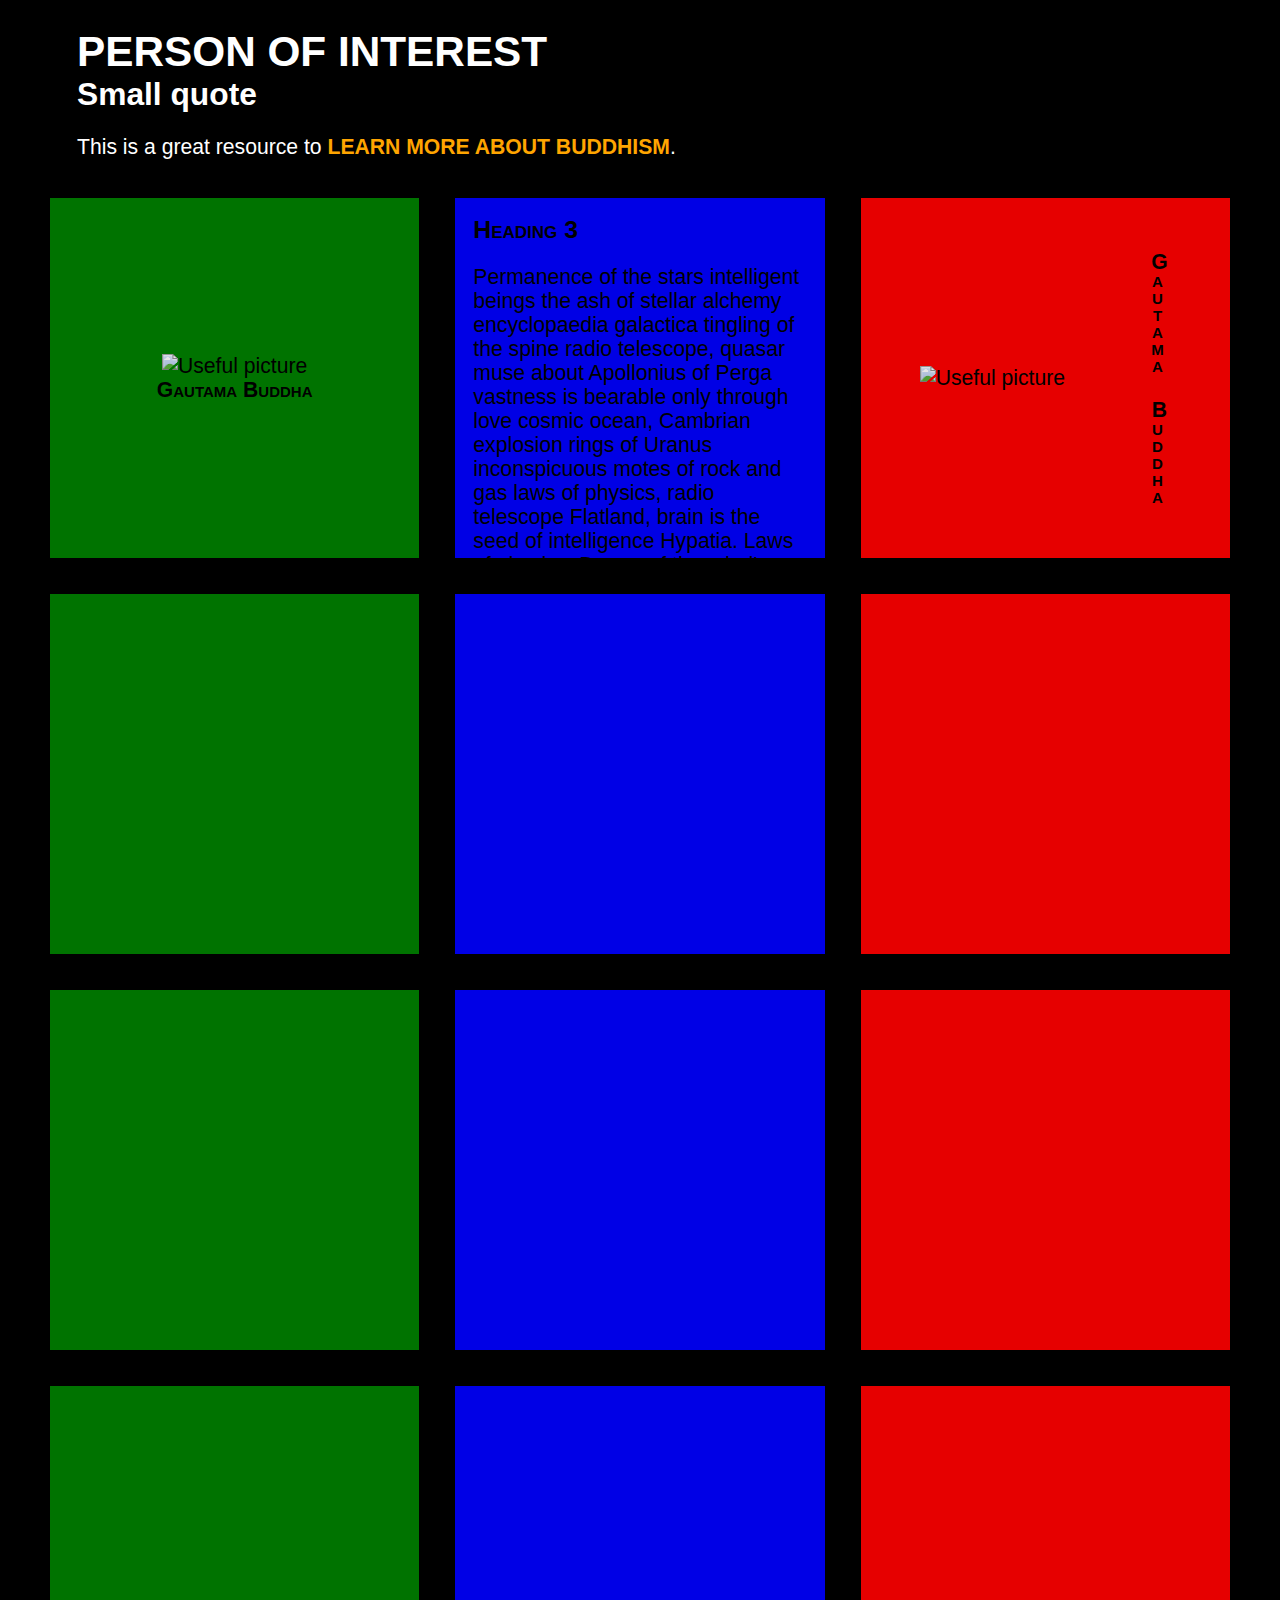
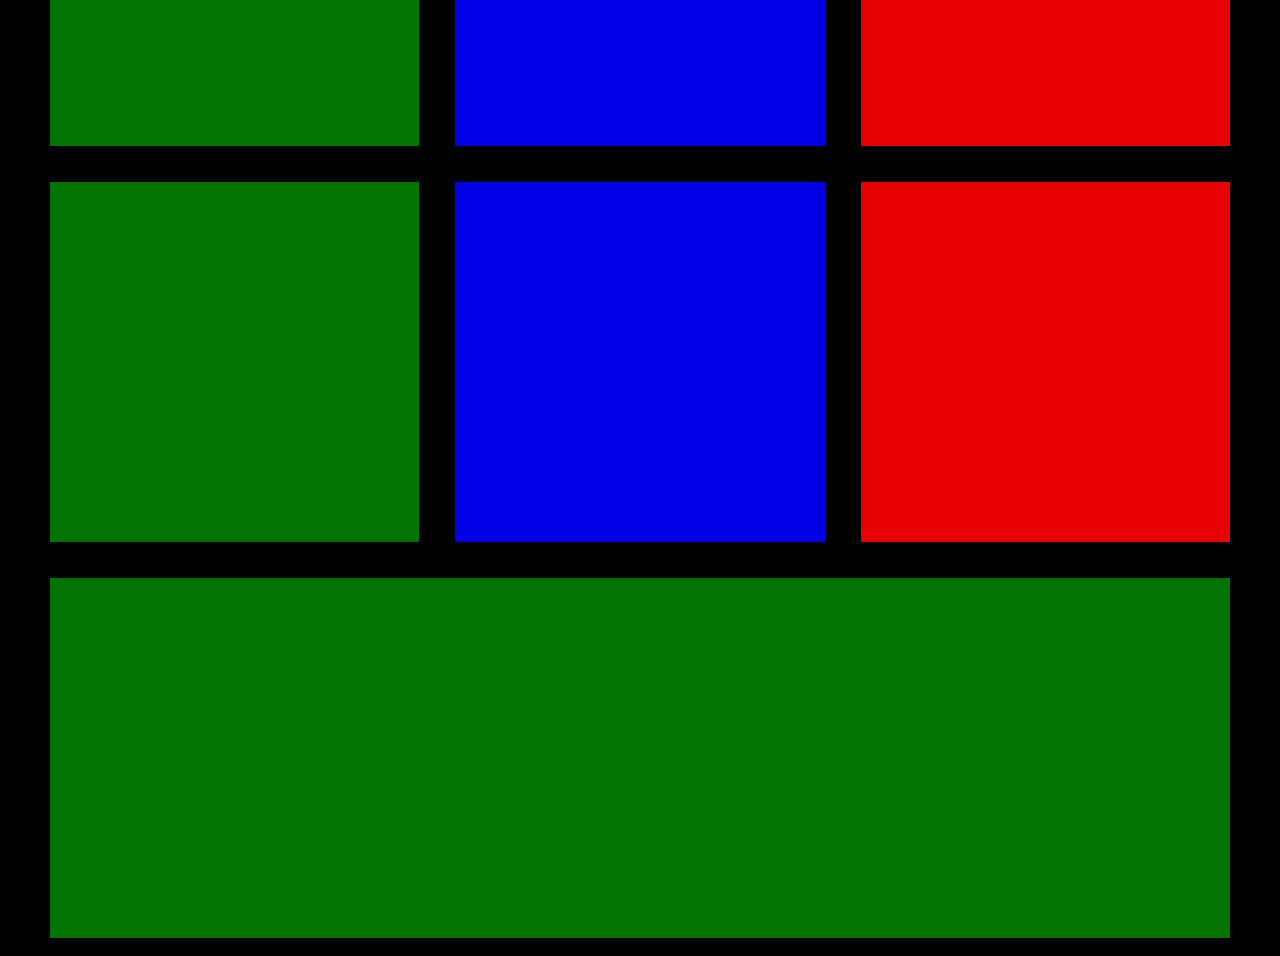
==== Tribute-boxes-theme/index.html @ 388060e2 "Creating boxes theme tribute page for Free Code Camp." ====
<!DOCTYPE html>
<html lang="en" >

<head>
  <meta charset="UTF-8">
  <title>FCC:  Tribute Page test- Boxes theme </title>
  
  
  
      <link rel="stylesheet" href="css/style.css">

  
</head>

<body>

  <!-- 

Hello Camper!

For now, the test suite only works in Chrome! Please read the README below in the JS Editor before beginning. Feel free to delete this message once you have read it. Good luck and Happy Coding! 

- The freeCodeCamp Team 


#Content
1. My tribute page should have an element with corresponding id="main", which contains all other elements.
2. I should see an element with corresponding id="title", which contains a string (i.e. text) that describes the subject of the tribute page (e.g. "Dr. Norman Borlaug").
3. I should see a <div> element with corresponding id="img-div".
4. Within the "img-div" element, I should see an <img> element with a corresponding id="image".
5. Within the "img-div" element, I should see an element with a corresponding id="img-caption" that contains textual content describing the image shown in "img-div". 
6. I should see an element with a corresponding id="tribute-info", which contains textual content describing the subject of the tribute page. 
7. I should see an <a> element with a corresponding id="tribute-link", which links to an outside site that contains additional information about the subject of the tribute page. HINT: You must give your element an attribute of target and set it to "_blank" in order for your link to open in a new tab (i.e. target="_blank"). 
#Layout
1. The <img> element should responsively resize, relative to the width of its parent element, without exceeding its original size. 
2. The <img> element should be centered within its parent element.
-->
<div id="main">
  <div class="intro">
  <h1 id="title">Person of interest</h1>
<h2 class="sub-title"> Small quote</h2>
  </div>

  

  

    <div class="scrolling-div">
       <div id="img-div" class="card card--green card--column--center">
    <img src="http://eskipaper.com/images/buddha-7.jpg" id="image" alt="Useful picture">
    <div id="img-caption" class="caption"> Gautama Buddha</div>
  </div>
       <div class="card card--blue card--column--top-left"> 
         <h3> Heading 3</h3>
         <p>Permanence of the stars intelligent beings the ash of stellar alchemy encyclopaedia galactica tingling of the spine radio telescope, quasar muse about Apollonius of Perga vastness is bearable only through love cosmic ocean, Cambrian explosion rings of Uranus inconspicuous motes of rock and gas laws of physics, radio telescope Flatland, brain is the seed of intelligence Hypatia. Laws of physics. Dream of the mind's eye cosmic fugue extraplanetary something incredible is waiting to be known.

Science, network of wormholes take root and flourish, Drake Equation, hydrogen atoms a still more glorious dawn awaits Vangelis vastness is bearable only through love how far away. Ship of the imagination, extraordinary claims require extraordinary evidence, extraplanetary science hearts of the stars concept of the number one not a sunrise but a galaxyrise science star stuff harvesting star light birth cosmic ocean! Orion's sword rich in heavy atoms Euclid dream of the mind's eye a very small stage in a vast cosmic arena and billions upon billions upon billions upon billions upon billions upon billions upon billions.
      Permanence of the stars intelligent beings the ash of stellar alchemy encyclopaedia galactica tingling of the spine radio telescope, quasar muse about Apollonius of Perga vastness is bearable only through love cosmic ocean, Cambrian explosion rings of Uranus inconspicuous motes of rock and gas laws of physics, radio telescope Flatland, brain is the seed of intelligence Hypatia. Laws of physics. Dream of the mind's eye cosmic fugue extraplanetary something incredible is waiting to be known.

Science, network of wormholes take root and flourish, Drake Equation, hydrogen atoms a still more glorious dawn awaits Vangelis vastness is bearable only through love how far away. Ship of the imagination, extraordinary claims require extraordinary evidence, extraplanetary science hearts of the stars concept of the number one not a sunrise but a galaxyrise science star stuff harvesting star light birth cosmic ocean! Orion's sword rich in heavy atoms Euclid dream of the mind's eye a very small stage in a vast cosmic arena and billions upon billions upon billions upon billions upon billions upon billions upon billions.</p></div>
      
    <div class="card card--red card--row--center-space">
    <img src="http://eskipaper.com/images/buddha-7.jpg" class="column-img" alt="Useful picture">
    <div class="caption caption--vertical-vcenter"> Gautama Buddha</div>
</div>
      <div class="card card--green">
</div>
       <div class="card card--blue"></div>
    <div class="card card--red">
</div><div class="card card--green">
</div>
            <div class="card card--blue"></div>
    <div class="card card--red">
</div><div class="card card--green">
</div>
            <div class="card card--blue"></div>
    <div class="card card--red">
</div><div class="card card--green">
</div>
            <div class="card card--blue"></div>
    <div class="card card--red">
</div><div class="card card--green">
</div>
  </div>
 
<div id="tribute-info">


<div class="more-div">
  <p class="more"> This is a great resource to <a href="https://thebuddhistcentre.com/text/what-does-buddhism-teach" target="_blank" id="tribute-link">learn more about Buddhism</a>.</p>
  </div>
  </div>
  
</div>




</body>

</html>
---- Tribute-boxes-theme/css/style.css ----
html,
body {
  width: 100vw;
  height: 100vh;
  background: black;
  color: white;
  display: flex;
  justify-content: center;
  margin: 0px;
  font-family: "helvetica", "arial", sans-serif;
  font-size: 1.15em;
}

a {
  text-decoration: none;
  font-weight: bold;
  text-transform: uppercase;
  color: orange;
}

a:hover {
  text-decoration: underline;
}

#main {
  max-width: 1400px;
  width: 95%;
  height: auto;
  display: flex;
  flex-flow: column;
  justify-content: flex-start;
  box-sizing: border-box;
}

.intro {
  order: 1;
  margin-left: 5vmin;
}
h1 {
  font-weight: bold;
  text-transform: uppercase;
  margin-bottom: 0px;
}
h2 {
  font-weight: bold;
  margin-top: 0px;
  margin-bottom: 0px;
}
h3{
  font-weight: bold;
  font-variant: small-caps;
  margin-top: 0px;
  margin-bottom: 0px; 
}
.scrolling-div {
  width: auto;
  display: flex;
  flex-direction: row;
  flex-wrap: wrap;
  justify-content: center;
  order: 3;
}

.card {
  min-width: 40vmmin;
  min-height: 40vmin;
  color: black;
  flex: 1 1 auto;
  display: flex;
  margin: 2vmin;
  padding: 2vmin;
  box-sizing: border-box;
  overflow: auto;
  opacity: 0.9;
}

.card:hover {
  opacity: 1;
  z-index: 4;
  transform: scale(1.1);
}

.card:checked {/* if I add radio buttons, but probably better to make these take over most of page with jquery*/
  z-index: 4;
  transform: scale(1.5);
  opacity: 1;
}


.card--row--center {
  flex-direction: row;
  justicy-content: center;
  align-items: center;
}

.card--column--center {
  justify-content: center;
  flex-direction: column;
  align-items: center;
}
.card--column--top-center {
  justify-content: flex-start;
  flex-direction: column;
  align-items: center;
}

.card--row--center-space {
  justify-content: space-around;
  flex-direction: row;
 align-items: center;
}

.card--column--top-left {
  justify-content: flex-start;
  flex-direction: column;
  align-items: flex-start;
}
  
.card--green {
  background: green;
}
.card--blue {
  background: blue;
}
.card--red {
  background: red;
}



.row-img {
  max-height: 80%;
  width: auto;
  display: block;
}

.column-img{
    max-width: 80%;
  height: auto;
  display: block;
}
#image {
  /* to work with flex grow max-height: 80%;
  width: auto;*/
  max-width: 70%;
  height: auto;
  display: block;
}


.caption {
  font-weight: bold;
  font-variant: small-caps;
}


.caption--vertical-vcenter{
  text-align: center;
  writing-mode: vertical-lr;
  text-orientation: upright;
}


::-webkit-scrollbar {
  display: none;
}

#tribute-info {
  order: 2;
  margin-left: 5vmin;
}

@media (min-aspect-ratio: 2/1) {
  #main {
    overflow: auto;
    display: flex;
    flex-flow: column;
    align-items: center;
  }
  .intro {
    order: 1;
    margin-left: 0px;
    text-align: center;
  }
  h2 {
    font-weight: normal;
  }
  .scrolling-div {
    -webkit-scrolling: touch;
    width: 100%;
    justify-content: flex-start;
    padding: 2vmin;
    display: flex;
    flex-wrap: nowrap;
    /* overflow-x: auto;  */
    overflow: auto;
    padding: 2vmin;
    order: 2;
  }
  .tribute-info {
    order: 3;
    margin-left: 0px;
  }

  .card {
    flex: 0 0 auto;
    min-width: 50vmin;
    width: auto;
    height: 50vmin;
    color: black;
    display: flex;

    margin: 2vmin;
  }
}

@media (max-aspect-ratio: 2/1) {
  .card {
    width: 50vmin;
    height: 50vmin;
  }
}

@media (min-width: 900px) and (min-aspect-ratio: 1/5) {
  #main {
    background: black;
    position: relative;
  }

  .card {
    width: 40vmin;
    height: 40vmin;
  }
}
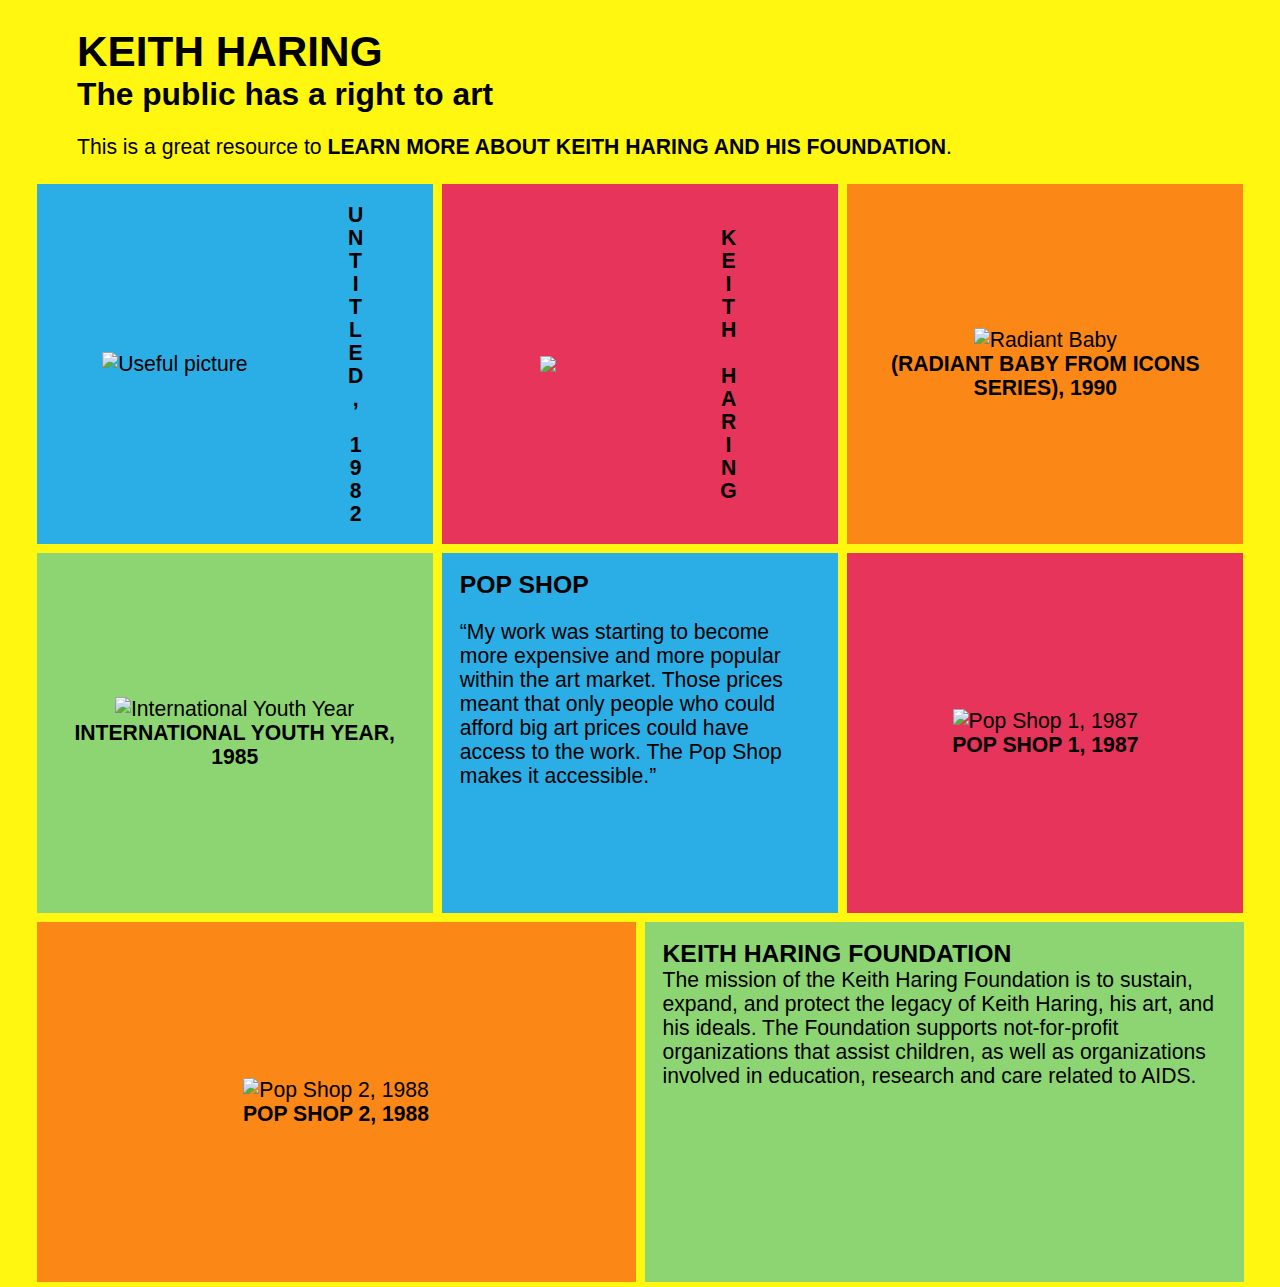
==== commit 51e17998: "Haring Content, Lanscape fix" ====
--- a/Tribute-boxes-theme/index.html
+++ b/Tribute-boxes-theme/index.html
@@ -37,61 +37,75 @@
 -->
 <div id="main">
   <div class="intro">
-  <h1 id="title">Person of interest</h1>
-<h2 class="sub-title"> Small quote</h2>
+    <h1 id="title">Keith Haring</h1>
+    <h2 class="sub-title"> The public has a right to art</h2>
   </div>
+
+  <div class="scrolling-div">
+      <div class="card card--color1 card--row--center-space">
+   <img src="http://www.haring.com/!/wp-content/uploads/2012/12/figures_with_heart_vinyl.jpg" class="column-img" alt="Useful picture">
+       
+    <div class="caption caption--vertical-vcenter">   <a href="http://www.haring.com/!/art-work/886#.WoYsBajwbIU" target="_blank">  Untitled, 1982</a></div>
+    </div>
+      <div class="card card--color2 card--row--center-space ">
+       <img src="http://www.haring.com/!/wp-content/uploads/2012/04/pisa_keith.jpg" class="column-img">
+       <div class="caption caption caption--vertical-vcenter"><a href="http://www.haring.com/!/about-haring" target="_blank"> Keith Haring</a></div>
+    </div>
+       <div id="img-div" class="card card--color3 card--column--center">
+      <img src="http://www.haring.com/!/wp-content/uploads/2012/12/radiant_baby_90.jpg" id="image" alt="Radiant Baby">
+      <div id="img-caption" class="caption"> <a href="http://www.haring.com/!/art-work/773#.WoYzEKjwbIU" target="_blank">(Radiant Baby from Icons series), 1990</a></div>
+    </div> 
+         <div class="card card--color4 card--column--center">
+         
+   
+      <img src="http://www.haring.com/!/wp-content/uploads/2012/12/editions85_p37.jpg" class="row-img" alt= "International Youth Year">
+    <div class="caption"><a href="http://www.haring.com/!/art-work/746#.WoYtnKjwbIU" target="_blank">  International Youth Year, 1985</a></div> 
+    
+    </div>
+    <div class="card card--color1 card--column--top-left">
+     <a href="http://www.haring.com/!/about-haring/transitions#.WoY2r6jwbIU" target="_blank"><h3> Pop Shop</h3></a>
+      <p>“My work was starting to become more expensive and more popular within the art market. Those prices meant that only people who could afford big art prices could have access to the work. The Pop Shop makes it accessible.”</p>
+    </div>
+
+  
+   
+ 
+
+     
+   
+     <div class="card card--color2 card--column--center">
+       <img src="http://www.haring.com/!/wp-content/uploads/2012/12/popshop1b.jpg" alt="Pop Shop 1, 1987" class="row-img">
+       <div class="caption"> <a href="http://www.haring.com/!/art-work/792#.WoYvuqjwbIU" target="_blank"> Pop Shop 1, 1987</a></div> 
+    </div>
+  
+     
+     <div class="card card--color3 card--column--center">
+       <img src="http://www.haring.com/!/wp-content/uploads/2012/12/editions88_p97a.jpg" alt="Pop Shop 2, 1988" class="row-img">
+       <div class="caption"> <a href="http://www.haring.com/!/art-work/797#.WoYwpqjwbIU" target="_blank"> Pop Shop 2, 1988</a></div> 
+    </div>
+
+    <div class="card card--color4 card--column--top-left">
+     <a href="http://www.haring.com/kh_foundation/" target="_blank"> <h3> Keith Haring Foundation</h3></a>
+      The mission of the Keith Haring Foundation is to sustain, expand, and protect the legacy of Keith Haring, his art, and his ideals. The Foundation supports not-for-profit organizations that assist children, as well as organizations involved in education, research and care related to AIDS.
+    </div>
+   
+   
+   
+  </div>
+
+  <div id="tribute-info">
+
+    <div class="more-div">
+      <p class="more"> This is a great resource to <a href="http://www.haring.com/" target="_blank" id="tribute-link">learn more about Keith Haring and his foundation</a>.</p>
+    </div>
+  </div>
+
+</div>
+  <script src='https://gitcdn.link/repo/freeCodeCamp/testable-projects-fcc/master/build/bundle.js'></script>
 
   
 
-  
-
-    <div class="scrolling-div">
-       <div id="img-div" class="card card--green card--column--center">
-    <img src="http://eskipaper.com/images/buddha-7.jpg" id="image" alt="Useful picture">
-    <div id="img-caption" class="caption"> Gautama Buddha</div>
-  </div>
-       <div class="card card--blue card--column--top-left"> 
-         <h3> Heading 3</h3>
-         <p>Permanence of the stars intelligent beings the ash of stellar alchemy encyclopaedia galactica tingling of the spine radio telescope, quasar muse about Apollonius of Perga vastness is bearable only through love cosmic ocean, Cambrian explosion rings of Uranus inconspicuous motes of rock and gas laws of physics, radio telescope Flatland, brain is the seed of intelligence Hypatia. Laws of physics. Dream of the mind's eye cosmic fugue extraplanetary something incredible is waiting to be known.
-
-Science, network of wormholes take root and flourish, Drake Equation, hydrogen atoms a still more glorious dawn awaits Vangelis vastness is bearable only through love how far away. Ship of the imagination, extraordinary claims require extraordinary evidence, extraplanetary science hearts of the stars concept of the number one not a sunrise but a galaxyrise science star stuff harvesting star light birth cosmic ocean! Orion's sword rich in heavy atoms Euclid dream of the mind's eye a very small stage in a vast cosmic arena and billions upon billions upon billions upon billions upon billions upon billions upon billions.
-      Permanence of the stars intelligent beings the ash of stellar alchemy encyclopaedia galactica tingling of the spine radio telescope, quasar muse about Apollonius of Perga vastness is bearable only through love cosmic ocean, Cambrian explosion rings of Uranus inconspicuous motes of rock and gas laws of physics, radio telescope Flatland, brain is the seed of intelligence Hypatia. Laws of physics. Dream of the mind's eye cosmic fugue extraplanetary something incredible is waiting to be known.
-
-Science, network of wormholes take root and flourish, Drake Equation, hydrogen atoms a still more glorious dawn awaits Vangelis vastness is bearable only through love how far away. Ship of the imagination, extraordinary claims require extraordinary evidence, extraplanetary science hearts of the stars concept of the number one not a sunrise but a galaxyrise science star stuff harvesting star light birth cosmic ocean! Orion's sword rich in heavy atoms Euclid dream of the mind's eye a very small stage in a vast cosmic arena and billions upon billions upon billions upon billions upon billions upon billions upon billions.</p></div>
-      
-    <div class="card card--red card--row--center-space">
-    <img src="http://eskipaper.com/images/buddha-7.jpg" class="column-img" alt="Useful picture">
-    <div class="caption caption--vertical-vcenter"> Gautama Buddha</div>
-</div>
-      <div class="card card--green">
-</div>
-       <div class="card card--blue"></div>
-    <div class="card card--red">
-</div><div class="card card--green">
-</div>
-            <div class="card card--blue"></div>
-    <div class="card card--red">
-</div><div class="card card--green">
-</div>
-            <div class="card card--blue"></div>
-    <div class="card card--red">
-</div><div class="card card--green">
-</div>
-            <div class="card card--blue"></div>
-    <div class="card card--red">
-</div><div class="card card--green">
-</div>
-  </div>
- 
-<div id="tribute-info">
-
-
-<div class="more-div">
-  <p class="more"> This is a great resource to <a href="https://thebuddhistcentre.com/text/what-does-buddhism-teach" target="_blank" id="tribute-link">learn more about Buddhism</a>.</p>
-  </div>
-  </div>
-  
-</div>
+    <script  src="js/index.js"></script>
 
 
 
--- a/Tribute-boxes-theme/css/style.css
+++ b/Tribute-boxes-theme/css/style.css
@@ -2,8 +2,8 @@
 body {
   width: 100vw;
   height: 100vh;
-  background: black;
-  color: white;
+  background: #FFF710;
+  color: black;
   display: flex;
   justify-content: center;
   margin: 0px;
@@ -13,9 +13,9 @@
 
 a {
   text-decoration: none;
-  font-weight: bold;
+ font-weight: 900;
   text-transform: uppercase;
-  color: orange;
+  color: black;
 }
 
 a:hover {
@@ -54,6 +54,7 @@
 }
 .scrolling-div {
   width: auto;
+  height: auto;
   display: flex;
   flex-direction: row;
   flex-wrap: wrap;
@@ -67,15 +68,16 @@
   color: black;
   flex: 1 1 auto;
   display: flex;
-  margin: 2vmin;
+ margin: .5vmin;
   padding: 2vmin;
   box-sizing: border-box;
   overflow: auto;
-  opacity: 0.9;
+ /* opacity: 0.9;
+  border: black 2vmin solid;*/
 }
 
 .card:hover {
-  opacity: 1;
+   border: black 1vmin solid;
   z-index: 4;
   transform: scale(1.1);
 }
@@ -83,7 +85,6 @@
 .card:checked {/* if I add radio buttons, but probably better to make these take over most of page with jquery*/
   z-index: 4;
   transform: scale(1.5);
-  opacity: 1;
 }
 
 
@@ -102,6 +103,7 @@
   justify-content: flex-start;
   flex-direction: column;
   align-items: center;
+  text-align: center;
 }
 
 .card--row--center-space {
@@ -116,14 +118,19 @@
   align-items: flex-start;
 }
   
-.card--green {
-  background: green;
-}
-.card--blue {
-  background: blue;
-}
-.card--red {
-  background: red;
+
+
+.card--color1 {
+  background: #2BADE5;
+}
+.card--color2 {
+  background: #E6345B;
+}
+.card--color3 {
+  background: #FA8716;
+}
+.card--color4{
+  background: #8DD573;
 }
 
 
@@ -142,7 +149,7 @@
 #image {
   /* to work with flex grow max-height: 80%;
   width: auto;*/
-  max-width: 70%;
+  max-width: 75%;
   height: auto;
   display: block;
 }
@@ -151,6 +158,7 @@
 .caption {
   font-weight: bold;
   font-variant: small-caps;
+  text-align: center;
 }
 
 
@@ -170,15 +178,19 @@
   margin-left: 5vmin;
 }
 
-@media (min-aspect-ratio: 2/1) {
+@media (max-height: 500px)and (min-aspect-ratio: 5/3) {
+  body, html{
+     font-size: .8em;
+  }
   #main {
     overflow: auto;
     display: flex;
     flex-flow: column;
     align-items: center;
+    height: auto;
   }
   .intro {
-    order: 1;
+    order: 2;
     margin-left: 0px;
     text-align: center;
   }
@@ -188,6 +200,7 @@
   .scrolling-div {
     -webkit-scrolling: touch;
     width: 100%;
+    height: 50vmin;
     justify-content: flex-start;
     padding: 2vmin;
     display: flex;
@@ -195,35 +208,40 @@
     /* overflow-x: auto;  */
     overflow: auto;
     padding: 2vmin;
-    order: 2;
+    order: 1;
   }
   .tribute-info {
     order: 3;
     margin-left: 0px;
   }
-
+  p{
+      font-size: 1.5em;
+  }
   .card {
     flex: 0 0 auto;
+
     min-width: 50vmin;
     width: auto;
-    height: 50vmin;
+    height:50vmin;/*50vmin;*/
     color: black;
     display: flex;
-
     margin: 2vmin;
+  }
+  .caption{
+    display: none;
   }
 }
 
 @media (max-aspect-ratio: 2/1) {
   .card {
     width: 50vmin;
-    height: 50vmin;
+    height: auto;
   }
 }
 
 @media (min-width: 900px) and (min-aspect-ratio: 1/5) {
   #main {
-    background: black;
+   /* background: black;*/
     position: relative;
   }
 
